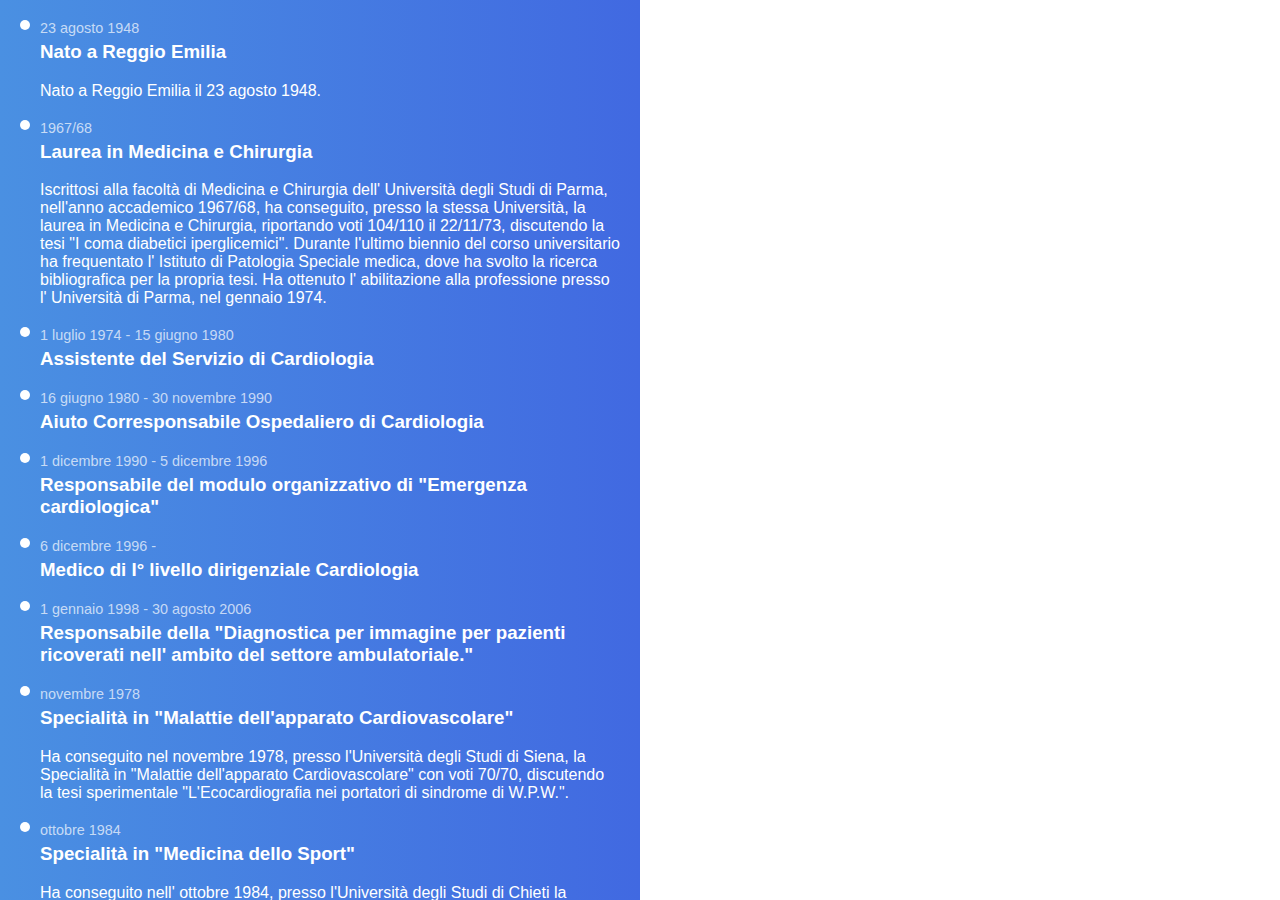
==== Curriculum vitae.html @ e4c965c7 "完成了home page, 开始制作Curriculum vitae" ====
<!DOCTYPE html>
<html lang="zh-CN">

<head>
    <meta charset="UTF-8">
    <meta name="viewport" content="width=device-width, initial-scale=1.0">
    <title>时间线</title>
    <link rel="stylesheet" href="CSS\Curriculum vitae 时间线.css">
</head>

<body>
    <!-- 导航栏 -->
    <script src="JavaScript/导航栏.js"></script>


    <div class="timeline" id="timeline"></div>
    <script src="JavaScript\Curriculum vitae 时间线.js"></script>
</body>
</html>
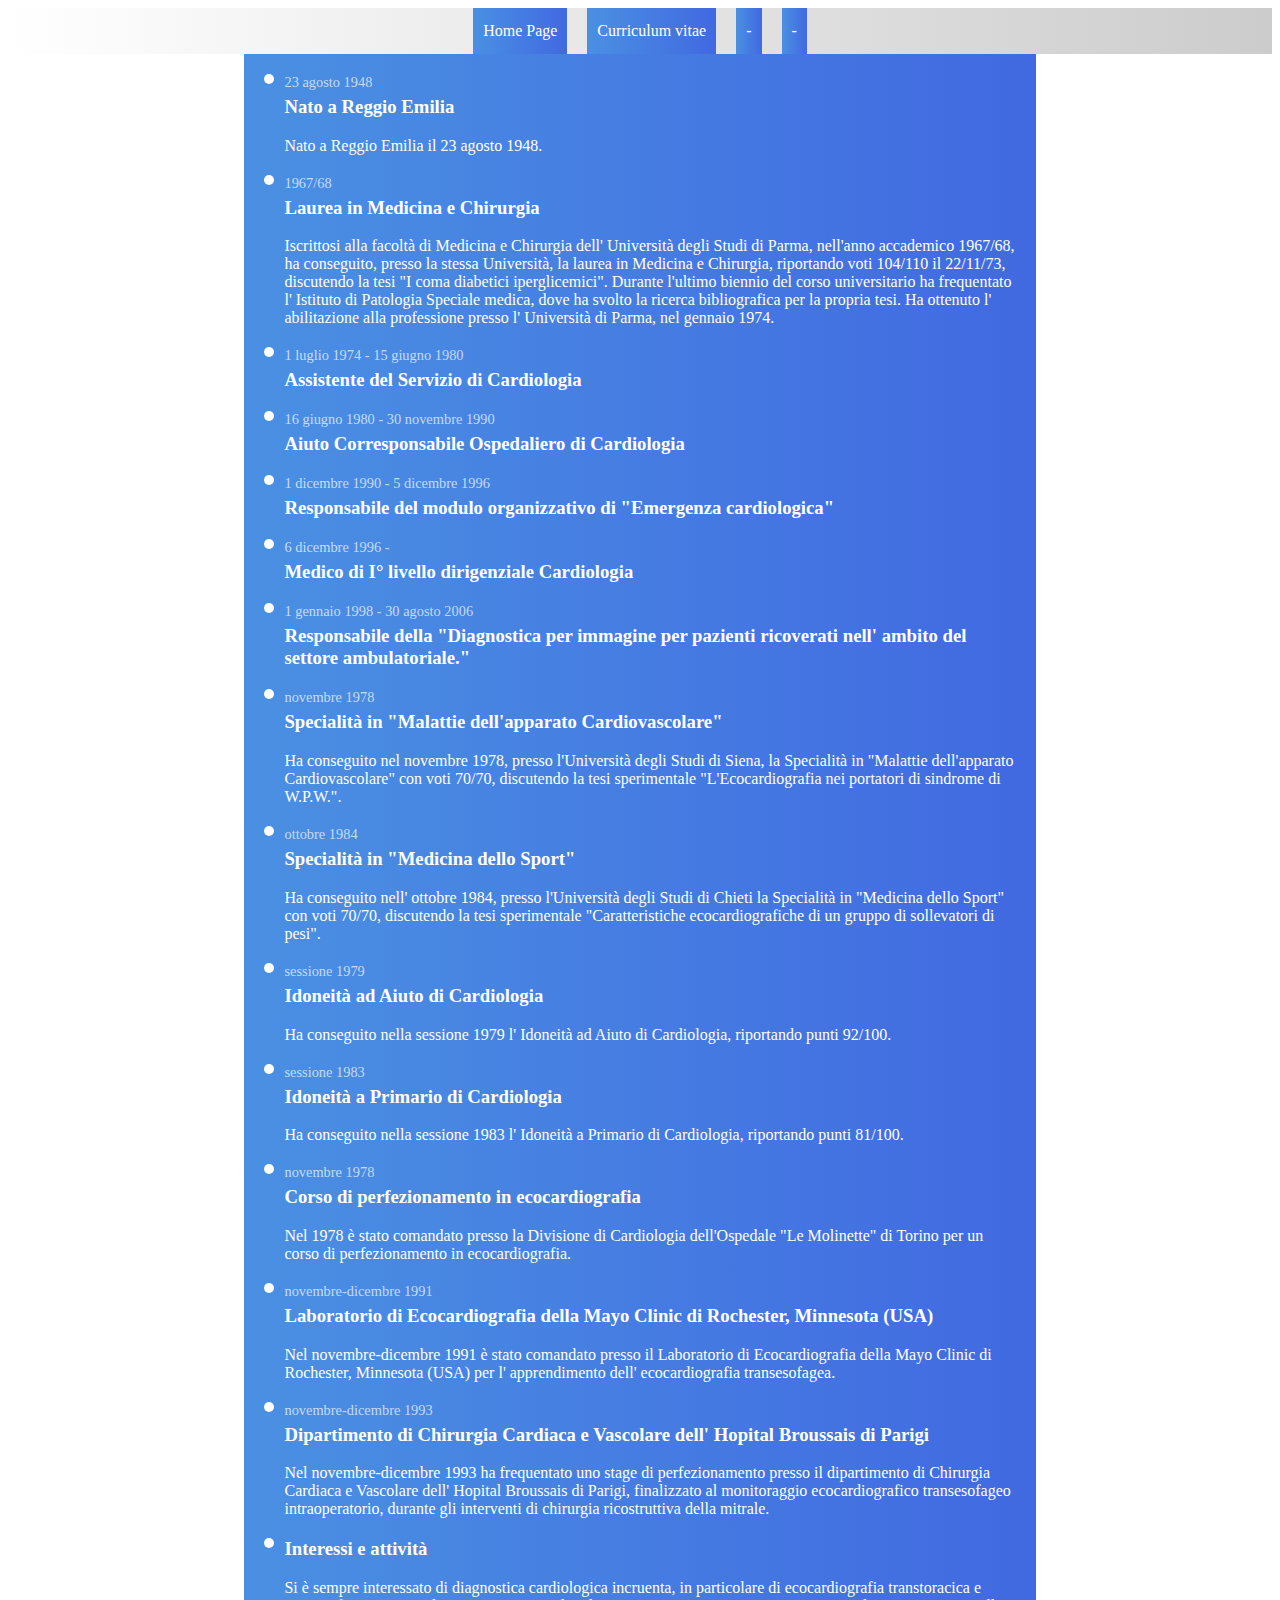
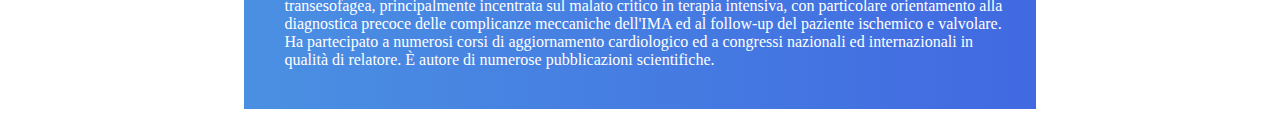
==== commit 8d111602: "时间线居中了，导航栏也显示出来了" ====
--- a/Curriculum vitae.html
+++ b/Curriculum vitae.html
@@ -5,7 +5,7 @@
     <meta charset="UTF-8">
     <meta name="viewport" content="width=device-width, initial-scale=1.0">
     <title>时间线</title>
-    <link rel="stylesheet" href="CSS\Curriculum vitae 时间线.css">
+    <link rel="stylesheet" href="styles.css">
 </head>
 
 <body>
--- a/styles.css
+++ b/styles.css
@@ -0,0 +1,304 @@
+/* 设置导航栏样式 */
+
+.navbar {
+    background: linear-gradient(to right, #ffffff, #cccccc);
+    /* 使用渐变背景色 */
+    overflow: hidden;
+    /* 隐藏溢出内容 */
+    display: flex;
+    /* 使用 Flexbox 布局 */
+    justify-content: center;
+    /* 水平居中排列子元素 */
+}
+
+
+/* 设置导航链接样式 */
+
+.navbar a {
+    display: block;
+    /* 将链接元素转换为块级元素 */
+    color: #ffffff;
+    /* 设置文字颜色 */
+    text-align: center;
+    /* 文字居中对齐 */
+    padding: 14px 10px;
+    /* 设置内边距 */
+    text-decoration: none;
+    /* 取消下划线 */
+    background: linear-gradient(to right, #4A90E2, #4169E1);
+    /* 使用渐变背景色 */
+    margin: 0 10px;
+    /* 设置左右间距 */
+}
+
+
+/* 鼠标悬停时导航链接样式 */
+
+.navbar a:hover {
+    background: linear-gradient(to right, #4169E1, #4A90E2);
+    /* 改变背景色 */
+}
+
+
+/* 在小屏幕上的响应式布局 */
+
+@media screen and (max-width: 600px) {
+    .navbar {
+        flex-direction: column;
+        /* 在小屏幕上垂直排列子元素 */
+        align-items: center;
+        /* 垂直居中排列子元素 */
+    }
+    .navbar a {
+        margin: 5px 0;
+        /* 设置上下间距 */
+    }
+}
+
+
+/* 设置内容区样式 */
+
+.content {
+    text-align: center;
+    /* 文字居中对齐 */
+    padding: 20px;
+    /* 设置内边距 */
+    font-family: Arial, sans-serif;
+    /* 使用常见的无衬线字体 */
+}
+
+
+/* 设置副标题样式 */
+
+.subtitle {
+    font-style: italic;
+    /* 设置为斜体 */
+    color: #555;
+    /* 设置文字颜色 */
+}
+
+
+/* 设置位置信息样式 */
+
+.location {
+    margin-top: 10px;
+    /* 设置顶部间距 */
+    font-weight: bold;
+    /* 设置文字加粗 */
+}
+
+
+/* 设置预约信息样式 */
+
+.booking {
+    margin-top: 20px;
+    /* 设置顶部间距 */
+    color: #777;
+    /* 设置文字颜色 */
+    line-height: 1.5;
+    /* 设置行高 */
+}
+
+
+/* 设置图片容器样式 */
+
+.image-container {
+    margin-top: 40px;
+    /* 设置顶部间距 */
+    display: flex;
+    /* 使用 Flexbox 布局 */
+    justify-content: center;
+    /* 水平居中排列子元素 */
+}
+
+
+/* 设置居中图片样式 */
+
+.centered-image {
+    max-width: calc(66.666% - 40px);
+    /* 设置图片最大宽度为屏幕宽度的 2/3 */
+    height: auto;
+    /* 自动调整高度 */
+    border-radius: 8px;
+    /* 设置边框圆角 */
+    pointer-events: none;
+    /* 禁止点击 */
+}
+
+
+/* 设置卡片样式 */
+
+.card {
+    border: 1px solid #ccc;
+    /* 设置边框 */
+    border-radius: 8px;
+    /* 设置边框圆角 */
+    margin-bottom: 20px;
+    /* 设置底部间距 */
+    padding: 20px;
+    /* 设置内边距 */
+    box-shadow: 0 4px 8px rgba(0, 0, 0, 0.1);
+    /* 设置阴影 */
+    background-color: #f9f9f9;
+    /* 设置背景色 */
+    width: calc(100vw / 1.618);
+    /* 设置宽度为浏览器宽度的黄金比例 */
+    margin: 0 auto;
+    /* 居中 */
+}
+
+
+/* 设置标题样式 */
+
+.card h2 {
+    margin-top: 0;
+    /* 设置顶部间距 */
+    color: #333;
+    /* 设置文字颜色 */
+}
+
+
+/* 设置地址信息样式 */
+
+.address-info {
+    color: #666;
+    /* 设置文字颜色 */
+}
+
+
+/* 设置链接样式 */
+
+.map-link {
+    color: #4A90E2;
+    /* 设置链接颜色 */
+    text-decoration: none;
+    /* 取消下划线 */
+    font-weight: bold;
+    /* 设置文字加粗 */
+}
+
+
+/* 设置图片样式 */
+
+.map-image {
+    width: 100%;
+    /* 设置图片宽度为父容器宽度 */
+    height: auto;
+    /* 自动调整高度 */
+    border-radius: 8px;
+    /* 设置边框圆角 */
+}
+
+
+/* 
+body, html {
+    margin: 0;
+    padding: 0;
+    height: 100%;
+    font-family: Arial, sans-serif;
+} */
+
+
+/* 设置时间线样式 */
+
+.timeline {
+    width: 50%;
+    /* 将时间线宽度设置为屏幕的一半 */
+    background: linear-gradient(to right, #4A90E2, #4169E1);
+    /* 使用渐变背景色 */
+    position: relative;
+    /* 将时间线相对定位 */
+    overflow-y: auto;
+    /* 设置垂直方向上溢出内容的滚动 */
+    padding: 20px;
+    /* 设置内边距 */
+    box-sizing: border-box;
+    /* 设置盒模型为 border-box */
+    color: #fff;
+    /* 设置文字颜色 */
+    width: calc(100vw / 1.618);
+    /* 设置宽度为浏览器宽度的黄金比例 */
+    margin: 0 auto;
+    /* 居中 */
+}
+
+
+/* 设置时间线项目样式 */
+
+.timeline-item {
+    position: relative;
+    /* 设置相对定位 */
+    padding-left: 20px;
+    /* 设置左侧内边距 */
+    margin-bottom: 20px;
+    /* 设置下方间距 */
+}
+
+
+/* 设置时间线项目的伪元素样式 */
+
+.timeline-item::before {
+    content: '';
+    /* 设置伪元素的内容为空 */
+    position: absolute;
+    /* 设置绝对定位 */
+    top: 0;
+    /* 距离顶部距离 */
+    left: 0;
+    /* 距离左侧距离 */
+    width: 10px;
+    /* 设置宽度 */
+    height: 10px;
+    /* 设置高度 */
+    background-color: #fff;
+    /* 设置背景颜色 */
+    border-radius: 50%;
+    /* 设置圆角 */
+}
+
+
+/* 设置时间线项目内容样式 */
+
+.timeline-item-content {
+    margin-left: 10px;
+    /* 设置左侧外边距 */
+}
+
+
+/* 设置时间线项目标题样式 */
+
+.timeline-item-title {
+    margin-top: 0;
+    /* 设置顶部外边距 */
+}
+
+
+/* 设置时间线项目日期样式 */
+
+.timeline-item-date {
+    color: rgba(255, 255, 255, 0.7);
+    /* 设置日期文字颜色 */
+    font-size: 0.9em;
+    /* 设置日期文字大小 */
+    margin-bottom: 5px;
+    /* 设置下方外边距 */
+}
+
+
+/* 
+
+.flowing-text {
+    position: absolute;
+    white-space: nowrap;
+    animation: flow 10s linear infinite;
+    font-size: 24px;
+    color: #333;
+}
+@keyframes flow {
+    0% {
+        transform: translateX(100%);
+    }
+    100% {
+        transform: translateX(-100%);
+    }
+} */